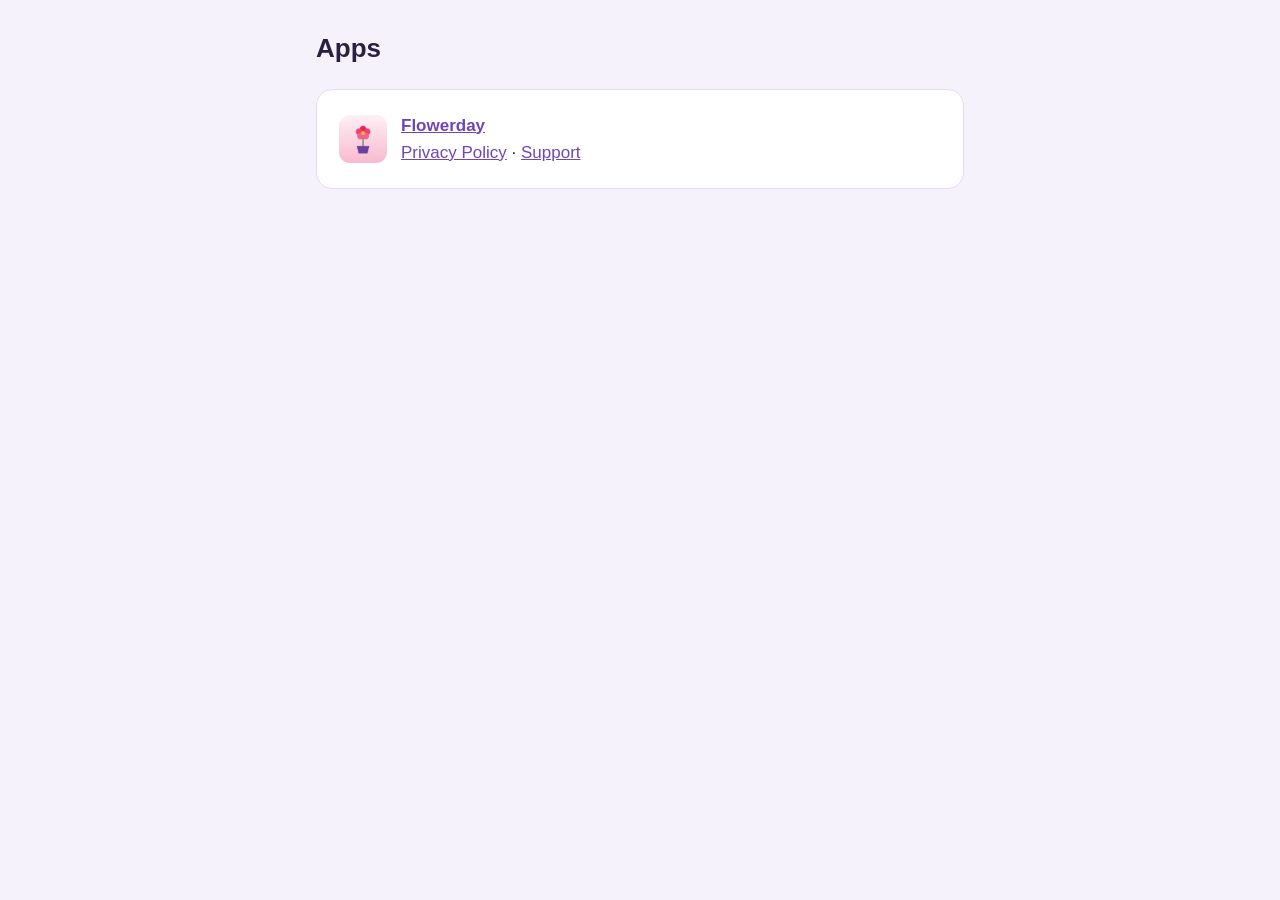
==== index.html @ 16d63d17 "Add Flowerday privacy policy and support pages" ====
<!doctype html>
<html lang="en">
<head>
<meta charset="utf-8">
<meta name="viewport" content="width=device-width, initial-scale=1">
<title>Apps</title>
<link rel="stylesheet" href="assets/site.css">
</head>
<body>
<main>
  <header>
    <h1>Apps</h1>
  </header>

  <div class="card">
    <ul class="apps">
      <li>
        <img src="flowerday/icon.png" alt="">
        <div>
          <a class="name" href="flowerday/">Flowerday</a><br>
          <a href="flowerday/privacy/">Privacy Policy</a> · <a href="flowerday/support/">Support</a>
        </div>
      </li>
    </ul>
  </div>
</main>
</body>
</html>
---- assets/site.css ----
:root {
  --bg: #f6f2fb;
  --card: #ffffff;
  --text: #2a2140;
  --muted: #6b6280;
  --accent: #6f45b8;
  --line: #e4dcf0;
  color-scheme: light;
}

@media (prefers-color-scheme: dark) {
  :root {
    --bg: #17131f;
    --card: #211b2c;
    --text: #eee9f6;
    --muted: #a99fbd;
    --accent: #b99cf0;
    --line: #342b44;
    color-scheme: dark;
  }
}

* { box-sizing: border-box; }

body {
  margin: 0;
  background: var(--bg);
  color: var(--text);
  font: 17px/1.6 -apple-system, BlinkMacSystemFont, "Segoe UI", Roboto, "Helvetica Neue", Arial, sans-serif;
  -webkit-text-size-adjust: 100%;
}

main {
  max-width: 680px;
  margin: 0 auto;
  padding: 32px 16px 48px;
}

header {
  display: flex;
  align-items: center;
  gap: 14px;
  margin-bottom: 24px;
}

header img {
  width: 56px;
  height: 56px;
  border-radius: 13px;
  box-shadow: 0 2px 8px rgba(60, 30, 110, 0.18);
}

header .app { margin: 0; font-size: 15px; color: var(--muted); }

h1 { margin: 0; font-size: 26px; line-height: 1.25; }

.card {
  background: var(--card);
  border: 1px solid var(--line);
  border-radius: 16px;
  padding: 8px 22px;
}

section { padding: 14px 0; border-bottom: 1px solid var(--line); }
section:last-child { border-bottom: 0; }

h2 { margin: 0 0 4px; font-size: 18px; }

p, ul { margin: 0 0 8px; }
ul { padding-left: 22px; }

.lead { font-weight: 600; }

.updated { color: var(--muted); font-size: 15px; margin-bottom: 16px; }

a { color: var(--accent); }

footer {
  margin-top: 24px;
  color: var(--muted);
  font-size: 15px;
  text-align: center;
}

footer a { margin: 0 6px; }

.apps { list-style: none; padding: 0; margin: 0; }
.apps li { display: flex; align-items: center; gap: 14px; padding: 14px 0; }
.apps img { width: 48px; height: 48px; border-radius: 11px; }
.apps .name { font-weight: 600; }
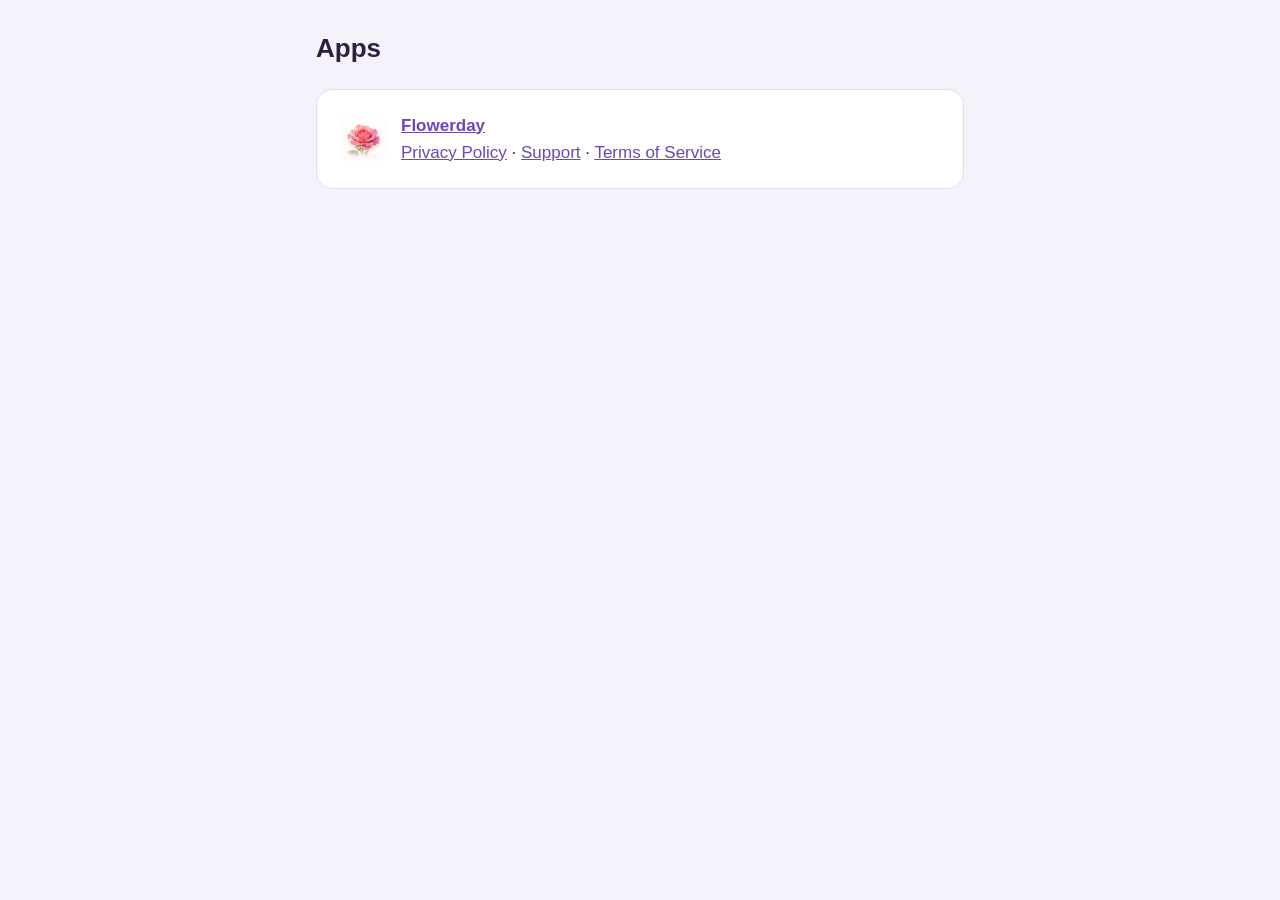
==== commit cf48fb03: "Add Flowerday Terms of Service page and link it from the other pages" ====
--- a/index.html
+++ b/index.html
@@ -18,7 +18,7 @@
         <img src="flowerday/icon.png" alt="">
         <div>
           <a class="name" href="flowerday/">Flowerday</a><br>
-          <a href="flowerday/privacy/">Privacy Policy</a> · <a href="flowerday/support/">Support</a>
+          <a href="flowerday/privacy/">Privacy Policy</a> · <a href="flowerday/support/">Support</a> · <a href="flowerday/terms/">Terms of Service</a>
         </div>
       </li>
     </ul>
